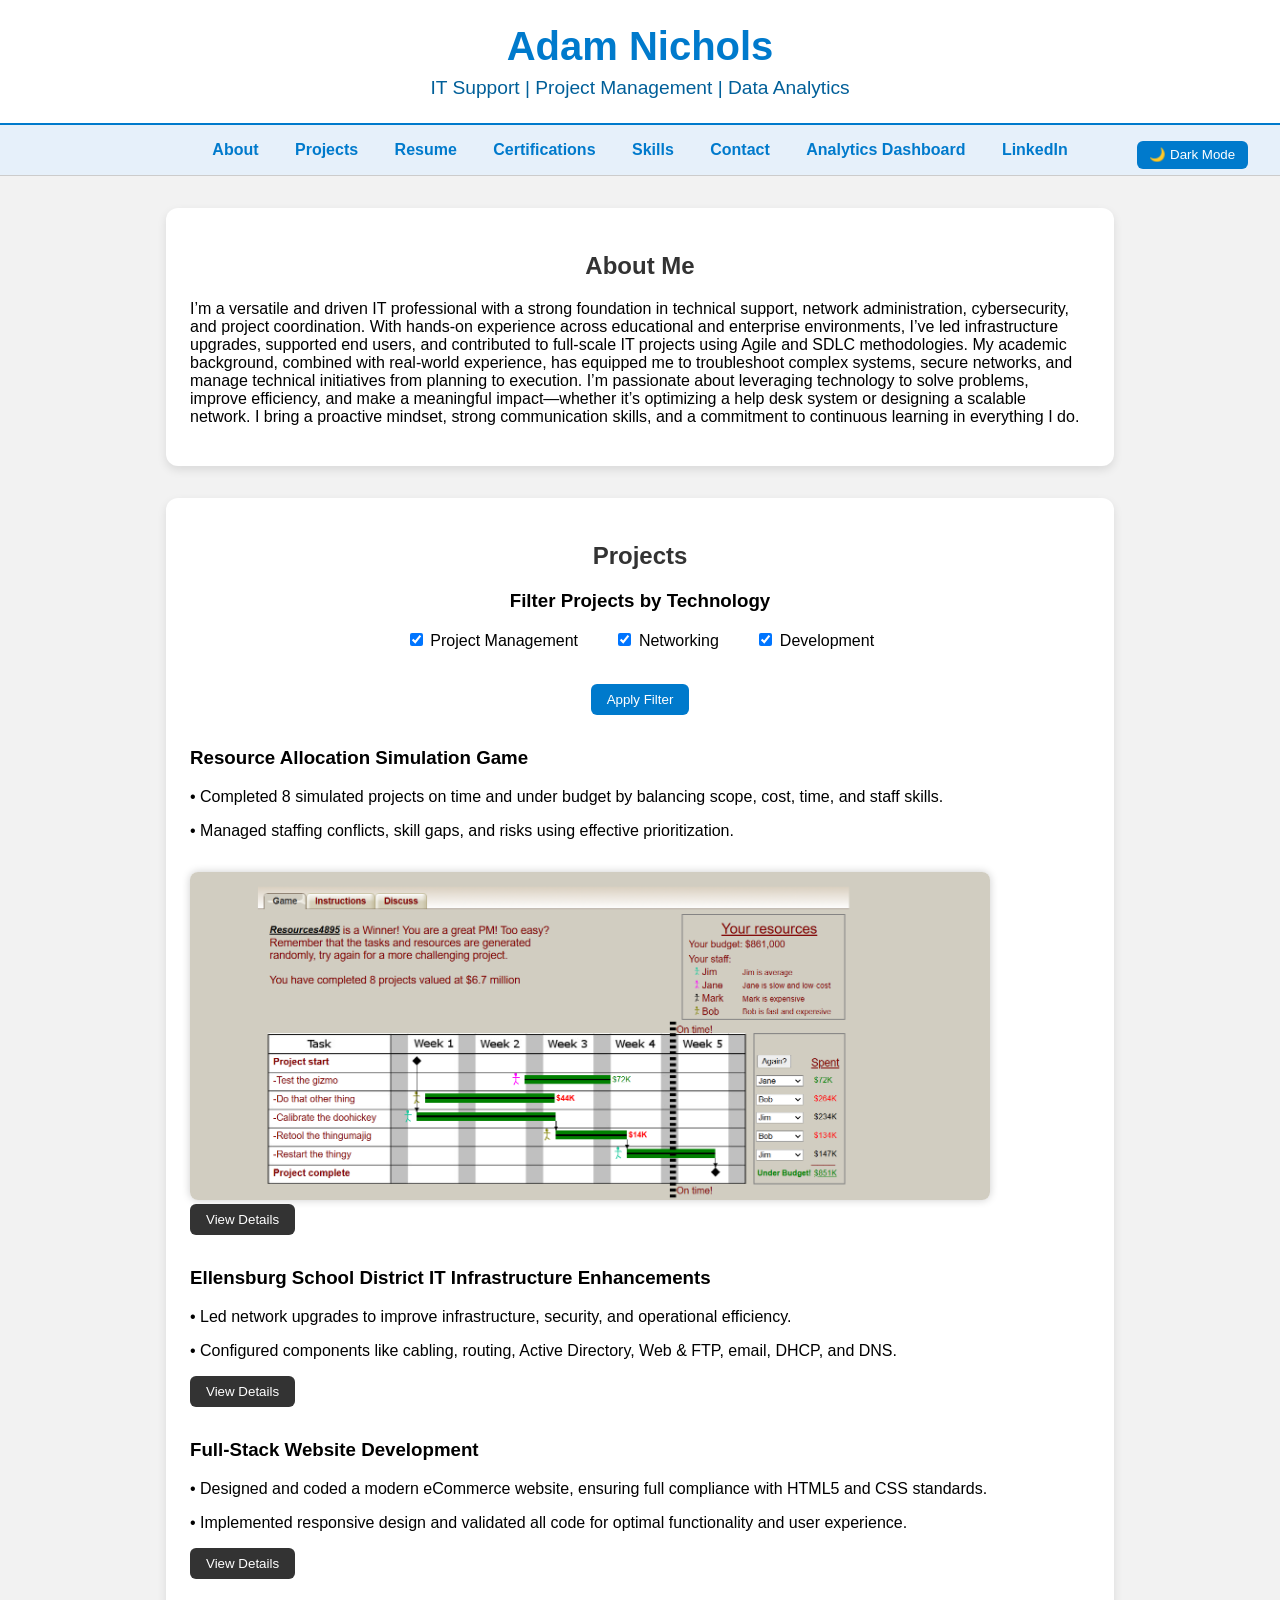
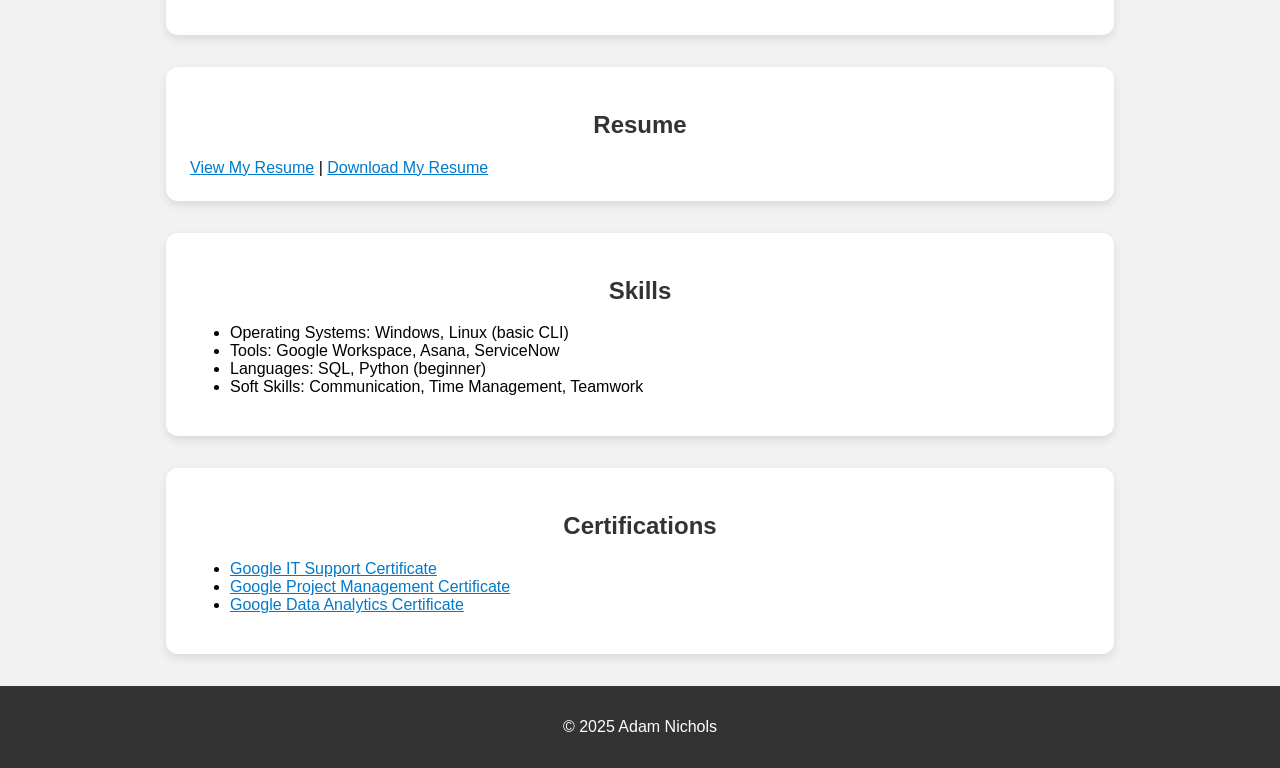
==== index.html @ 36376479 "Add files via upload" ====
<!DOCTYPE html>
<html lang="en">
<head>
  <meta charset="UTF-8" />
  <meta name="viewport" content="width=device-width, initial-scale=1.0"/>
  <title>Adam Nichols - IT Professional</title>
  <link rel="icon" href="Favicon.png" />
  <style>
    body {
      font-family: Arial, sans-serif;
      margin: 0;
      padding: 0;
      background-color: #f2f2f2;
    }

    header {
      background-color: #fff;
      color: #007acc;
      padding: 1.5rem;
      text-align: center;
      border-bottom: 2px solid #007acc;
    }

    header h1 {
      margin: 0;
      font-size: 2.5rem;
      color: #007acc;
    }

    header p {
      margin: 0.5rem 0 0;
      font-size: 1.2rem;
      color: #005f99;
    }

    nav {
      background-color: #e6f0fa;
      padding: 1rem;
      text-align: center;
      border-bottom: 1px solid #ccc;
      position: relative;
    }

    nav a {
      color: #007acc;
      text-decoration: none;
      margin: 0 1rem;
      font-weight: bold;
      transition: color 0.3s ease;
    }

    nav a:hover {
      color: #005f99;
      text-decoration: underline;
    }

    #darkModeToggle {
      position: absolute;
      top: 1rem;
      right: 2rem;
      padding: 0.4rem 0.8rem;
      background-color: #007acc;
      color: white;
      border: none;
      border-radius: 6px;
      cursor: pointer;
    }

    #darkModeToggle:hover {
      background-color: #005f99;
    }

    section {
      max-width: 900px;
      margin: 2rem auto;
      padding: 1.5rem;
      background-color: white;
      border-radius: 12px;
      box-shadow: 0 4px 10px rgba(0, 0, 0, 0.1);
    }

    h2 {
      text-align: center;
      color: #333;
    }

    .project-screenshot {
      width: 100%;
      max-width: 800px;
      height: auto;
      margin-top: 1rem;
      border-radius: 8px;
      box-shadow: 0 0 8px rgba(0,0,0,0.2);
    }

    .project {
      margin-bottom: 2rem;
    }

    button.projectDetailsBtn {
      background-color: #333;
      color: white;
      border: none;
      padding: 0.5rem 1rem;
      border-radius: 6px;
      cursor: pointer;
    }

    button.projectDetailsBtn:hover {
      background-color: #555;
    }

    footer {
      text-align: center;
      padding: 1rem;
      background-color: #333;
      color: white;
      margin-top: 2rem;
    }

    #filterContainer {
      text-align: center;
      margin-bottom: 2rem;
    }

    #filterContainer label {
      margin: 0 1rem;
    }

    #applyFilterBtn {
      margin-top: 1rem;
      padding: 0.5rem 1rem;
      background-color: #007acc;
      color: white;
      border: none;
      border-radius: 6px;
      cursor: pointer;
    }

    #applyFilterBtn:hover {
      background-color: #005f99;
    }

    a {
      color: #007acc;
    }

    a:hover {
      color: #005f99;
    }

    /* Dark mode styles */
    .dark-mode {
      background-color: #1e1e1e;
      color: #eaeaea;
    }

    .dark-mode header {
      background-color: #2a2a2a;
      color: #66ccff;
      border-bottom: 2px solid #66ccff;
    }

    .dark-mode header h1,
    .dark-mode header p {
      color: #66ccff;
    }

    .dark-mode nav {
      background-color: #2a2a2a;
      border-bottom: 1px solid #444;
    }

    .dark-mode nav a {
      color: #66ccff;
    }

    .dark-mode nav a:hover {
      color: #99ddff;
    }

    .dark-mode section {
      background-color: #2e2e2e;
      box-shadow: 0 4px 10px rgba(255, 255, 255, 0.05);
    }

    .dark-mode h2 {
      color: #eaeaea;
    }

    .dark-mode footer {
      background-color: #1a1a1a;
      color: #ccc;
    }

    .dark-mode .projectDetailsBtn {
      background-color: #444;
      color: white;
    }

    .dark-mode .projectDetailsBtn:hover {
      background-color: #666;
    }

    .dark-mode #applyFilterBtn {
      background-color: #66ccff;
      color: #1e1e1e;
    }

    .dark-mode #applyFilterBtn:hover {
      background-color: #99ddff;
    }
  </style>
</head>
<body>
  <header>
    <h1>Adam Nichols</h1>
    <p>IT Support | Project Management | Data Analytics</p>
  </header>

  <nav>
    <a href="#about">About</a>
    <a href="#projects">Projects</a>
    <a href="#resume">Resume</a>
    <a href="#certs">Certifications</a>
    <a href="#skills">Skills</a>
    <a href="contact.html">Contact</a>
    <a href="analytics-dashboard.html">Analytics Dashboard</a>
    <a href="https://www.linkedin.com/in/adam-nichols-432583231" target="_blank">LinkedIn</a>
    <button id="darkModeToggle">🌙 Dark Mode</button>
  </nav>

  <section id="about">
    <h2>About Me</h2>
    <p>I’m a versatile and driven IT professional with a strong foundation in technical support, network administration, cybersecurity, and project coordination. With hands-on experience across educational and enterprise environments, I’ve led infrastructure upgrades, supported end users, and contributed to full-scale IT projects using Agile and SDLC methodologies. My academic background, combined with real-world experience, has equipped me to troubleshoot complex systems, secure networks, and manage technical initiatives from planning to execution. I’m passionate about leveraging technology to solve problems, improve efficiency, and make a meaningful impact—whether it’s optimizing a help desk system or designing a scalable network. I bring a proactive mindset, strong communication skills, and a commitment to continuous learning in everything I do.</p>
  </section>

  <section id="projects">
    <h2>Projects</h2>

    <div id="filterContainer">
      <h3>Filter Projects by Technology</h3>
      <label><input type="checkbox" class="techFilter" value="Project Management" checked> Project Management</label>
      <label><input type="checkbox" class="techFilter" value="Networking" checked> Networking</label>
      <label><input type="checkbox" class="techFilter" value="Development" checked> Development</label>
      <br><br>
      <button id="applyFilterBtn">Apply Filter</button>
    </div>

    <div class="project" data-category="Project Management">
      <h3>Resource Allocation Simulation Game</h3>
      <p>• Completed 8 simulated projects on time and under budget by balancing scope, cost, time, and staff skills.</p>
      <p>• Managed staffing conflicts, skill gaps, and risks using effective prioritization.</p>
      <img src="Project Management Portfolio gnatt chart - Copy.png" alt="Project Management Simulation Screenshot" class="project-screenshot" />
      <button class="projectDetailsBtn">View Details</button>
    </div>

    <div class="project" data-category="Networking">
      <h3>Ellensburg School District IT Infrastructure Enhancements</h3>
      <p>• Led network upgrades to improve infrastructure, security, and operational efficiency.</p>
      <p>• Configured components like cabling, routing, Active Directory, Web & FTP, email, DHCP, and DNS.</p>
      <button class="projectDetailsBtn">View Details</button>
    </div>

    <div class="project" data-category="Development">
      <h3>Full-Stack Website Development</h3>
      <p>• Designed and coded a modern eCommerce website, ensuring full compliance with HTML5 and CSS standards.</p>
      <p>• Implemented responsive design and validated all code for optimal functionality and user experience.</p>
      <button class="projectDetailsBtn">View Details</button>
    </div>
  </section>

  <section id="resume">
    <h2>Resume</h2>
    <a href="My Resume.pdf" target="_blank">View My Resume</a> |
    <a href="My Resume.pdf" download>Download My Resume</a>
  </section>

  <section id="skills">
    <h2>Skills</h2>
    <ul>
      <li>Operating Systems: Windows, Linux (basic CLI)</li>
      <li>Tools: Google Workspace, Asana, ServiceNow</li>
      <li>Languages: SQL, Python (beginner)</li>
      <li>Soft Skills: Communication, Time Management, Teamwork</li>
    </ul>
  </section>

  <section id="certs">
    <h2>Certifications</h2>
    <ul>
      <li><a href="Google IT Support.pdf" target="_blank">Google IT Support Certificate</a></li>
      <li><a href="Google Project Management Cert.pdf" target="_blank">Google Project Management Certificate</a></li>
      <li><a href="Google Data Analytics Cert.pdf" target="_blank">Google Data Analytics Certificate</a></li>
    </ul>
  </section>

  <footer>
    <p>&copy; 2025 Adam Nichols</p>
  </footer>

  <script>
    document.getElementById('applyFilterBtn').addEventListener('click', () => {
      const checkboxes = document.querySelectorAll('.techFilter');
      const selected = Array.from(checkboxes)
        .filter(cb => cb.checked)
        .map(cb => cb.value);

      const projects = document.querySelectorAll('.project');

      projects.forEach(project => {
        const category = project.getAttribute('data-category');
        project.style.display = selected.includes(category) ? 'block' : 'none';
      });
    });

    const darkModeToggle = document.getElementById('darkModeToggle');
    darkModeToggle.addEventListener('click', () => {
      document.body.classList.toggle('dark-mode');
      darkModeToggle.textContent = document.body.classList.contains('dark-mode') ? '☀️ Light Mode' : '🌙 Dark Mode';
    });
  </script>
</body>
</html>
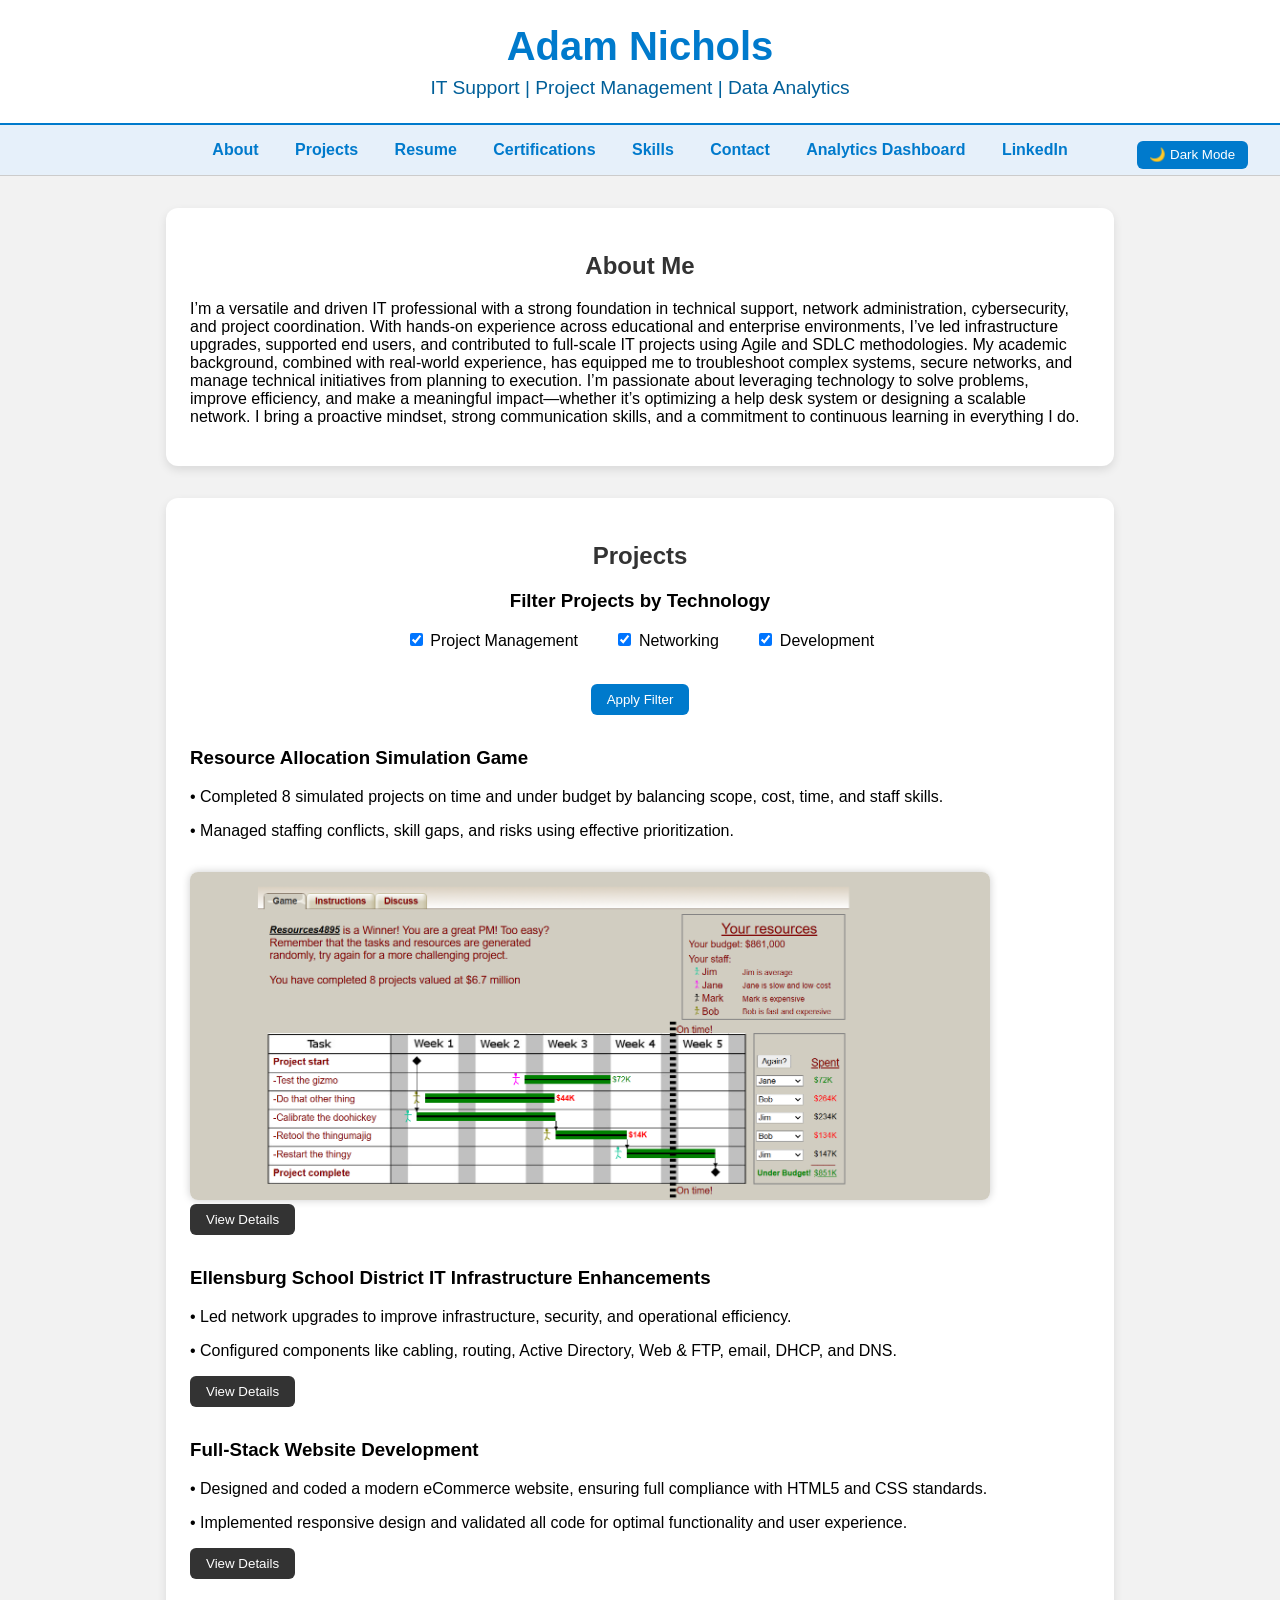
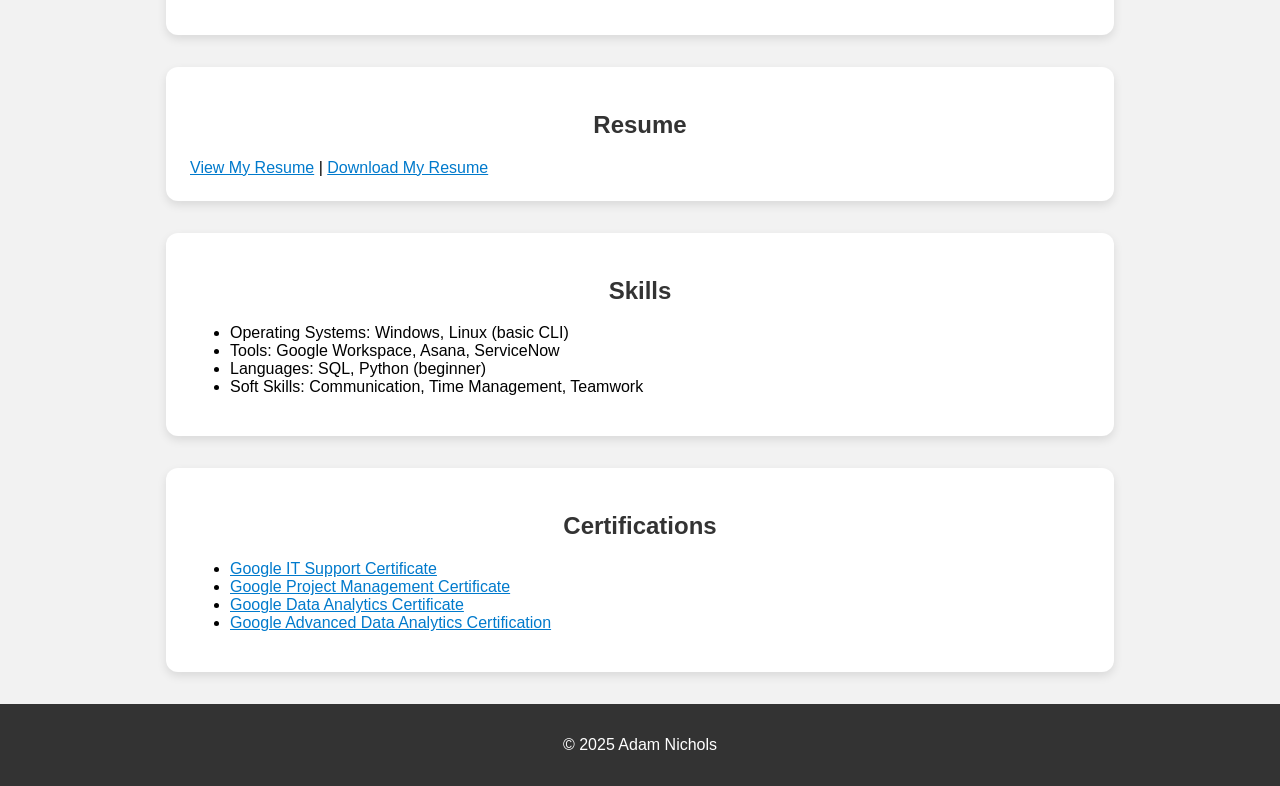
==== commit 21a80c6f: "index.html" ====
--- a/index.html
+++ b/index.html
@@ -292,6 +292,7 @@
       <li><a href="Google IT Support.pdf" target="_blank">Google IT Support Certificate</a></li>
       <li><a href="Google Project Management Cert.pdf" target="_blank">Google Project Management Certificate</a></li>
       <li><a href="Google Data Analytics Cert.pdf" target="_blank">Google Data Analytics Certificate</a></li>
+      <li><a href="Google Advanced Data.pdf" targget=" _blank">Google Advanced Data Analytics Certification</a></li>
     </ul>
   </section>
 
